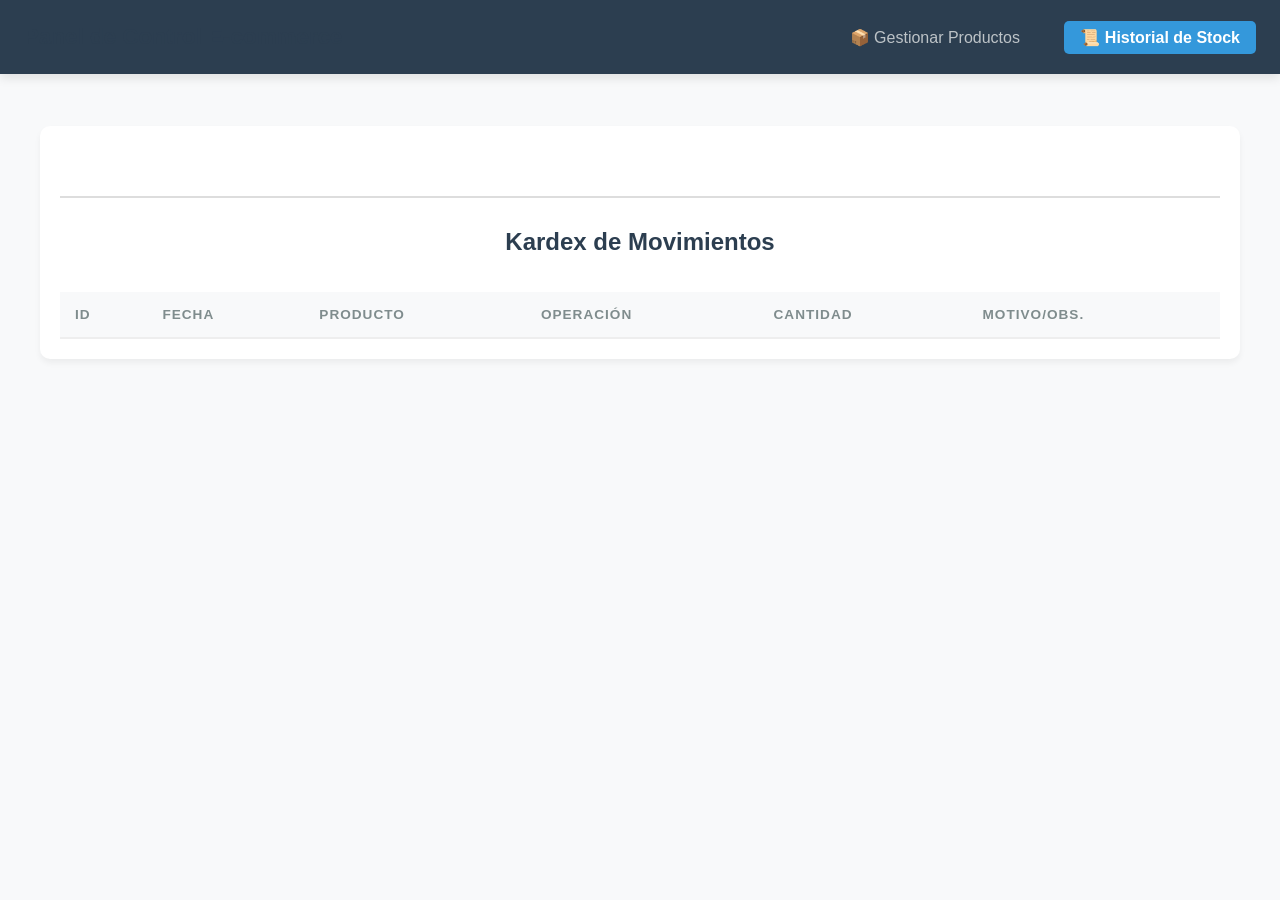
==== frontend/historial.html @ 0f8ea8fa "Mejoras a la UX/UI y agregacion del apartado de Kardex con respecto al control de los stocks" ====
<!DOCTYPE html>
<html lang="es">
<head>
    <meta charset="UTF-8">
    <meta name="viewport" content="width=device-width, initial-scale=1.0">
    <title>Admin - Historial de Inventario</title>
    <link rel="stylesheet" href="css/styles.css">
</head>
<body>
    <header class="admin-header">
        <h1>Panel de Control E-commerce</h1>
        <nav>
            <a href="index.html" class="btn-nav">📦 Gestionar Productos</a>
            <a href="historial.html" class="btn-nav active">📜 Historial de Stock</a>
        </nav>
    </header>

    <main class="container">
        <section class="table-section">
            <h2>Kardex de Movimientos</h2>
            <div class="table-wrapper">
                <table>
                    <thead>
                        <tr>
                            <th>ID</th>
                            <th>Fecha</th>
                            <th>Producto</th>
                            <th>Operación</th>
                            <th>Cantidad</th>
                            <th>Motivo/Obs.</th>
                        </tr>
                    </thead>
                    <tbody id="lista-historial">
                        </tbody>
                </table>
            </div>
        </section>
    </main>

    <script src="js/historial.js"></script>
</body>
</html>
---- frontend/css/styles.css ----
/* Estilos para la Navbar */
.navbar {
    background-color: #2c3e50;
    padding: 1rem 0;
    color: white;
    margin-bottom: 2rem;
    box-shadow: 0 2px 5px rgba(0,0,0,0.1);
    
    /* SEGURIDAD DE ANCHO TOTAL */
    width: 100%;
    margin-top: 0;
}

.nav-container {
    max-width: 1200px;
    margin: 0 auto;
    display: flex;
    justify-content: space-between;
    align-items: center;
    padding: 0 20px;
}

.logo {
    font-size: 1.5rem;
    font-weight: bold;
}

.nav-links a {
    color: #bdc3c7;
    text-decoration: none;
    margin-left: 20px;
    font-weight: 500;
    transition: color 0.3s;
}

.nav-links a:hover, .nav-links a.active {
    color: white;
    border-bottom: 2px solid #3498db;
}

.container {
    max-width: 1200px;
    margin: 0 auto;
    padding: 20px;
}

/* --- CONFIGURACIÓN GENERAL --- */
body {
    font-family: 'Segoe UI', Roboto, Helvetica, Arial, sans-serif;
    background-color: #f8f9fa;
    margin: 0;
    padding: 0px;
    color: #333;
}



h1, h2 {
    text-align: center;
    color: #2c3e50;
}

/* --- CONTENEDOR DE PRODUCTOS --- */
#contenedor-productos {
    display: flex;
    gap: 25px;
    flex-wrap: wrap;
    justify-content: center;
    padding: 20px 0;
}

/* --- TARJETA DE PRODUCTO (CARD) --- */
.card {
    background: white;
    width: 240px;
    border-radius: 12px;
    overflow: hidden; /* Para que la imagen respete el radio del borde */
    box-shadow: 0 4px 15px rgba(0,0,0,0.1);
    display: flex;
    flex-direction: column;
    transition: transform 0.3s ease, box-shadow 0.3s ease;
}

.card:hover {
    transform: translateY(-5px);
    box-shadow: 0 8px 25px rgba(0,0,0,0.15);
}

/* --- IMAGEN DEL PRODUCTO --- */
.card img {
    width: 100%;
    height: 180px;
    object-fit: contain; /* Evita que la imagen se deforme */
    background-color: #fff;
    padding: 10px;
    box-sizing: border-box;
    border-bottom: 1px solid #f0f0f0;
    min-height: 180px; 
}

/* --- CUERPO DE LA TARJETA --- */
.card-body {
    padding: 15px;
    display: flex;
    flex-direction: column;
    gap: 8px;
}

.card h3 {
    margin: 0;
    font-size: 1.1rem;
    color: #1a1a1a;
    min-height: 2.8em; /* Reserva espacio para nombres largos */
}

.categoria span {
    background: #e9ecef;
    padding: 4px 12px;
    border-radius: 20px;
    font-size: 0.75rem;
    font-weight: bold;
    color: #6c757d;
    text-transform: uppercase;
}

.precio {
    font-size: 1.25rem;
    font-weight: bold;
    color: #28a745;
    margin: 5px 0;
}

/* --- PIE DE LA TARJETA (BOTONES) --- */
.card-footer {
    padding: 15px;
    display: flex;
    flex-direction: column;
    gap: 10px;
    margin-top: auto; 
}


.btn-comprar {
    width: 100%;
    padding: 10px;
    background-color: #007bff;
    color: white;
    border: none;
    border-radius: 8px;
    font-weight: 600;
    cursor: pointer;
    transition: background 0.3s;
}

.btn-comprar:hover {
    background-color: #0056b3;
}


.acciones-admin {
    display: flex;
    justify-content: center;
    gap: 10px;
    margin-top: 5px;
}

.btn-icon {
    flex: 1;
    display: flex;
    align-items: center;
    justify-content: center;
    padding: 8px;
    border: none;
    border-radius: 8px;
    cursor: pointer;
    width: 35px;
    height: 35px;
    transition: opacity 0.2s, transform 0.2s;
}

.btn-icon:hover {
    opacity: 0.9;
    transform: scale(1.05);
}

.btn-icon img {
    width: 18px !important; 
    height: 18px !important;
    border: none !important;
    padding: 0 !important;
    background: transparent !important;
}

.btn-editar { background-color: #ffc107; }
.btn-eliminar { background-color: #dc3545; }


h2 {
    margin-top: 50px;
    border-top: 2px solid #ddd;
    padding-top: 30px;
}

.form-container {
    max-width: 400px;
    margin: 0 auto 50px auto;
    display: flex;
    flex-direction: column;
    gap: 10px;
    background: white;
    padding: 20px;
    border-radius: 10px;
    box-shadow: 0 2px 10px rgba(0,0,0,0.05);
}


@keyframes spin {
    to { transform: rotate(360deg); }
}

.spinner {
    display: inline-block;
    width: 12px;
    height: 12px;
    border: 2px solid rgba(255,255,255,.3);
    border-radius: 50%;
    border-top-color: #fff;
    animation: spin 0.8s linear infinite;
    margin-left: 8px;
    vertical-align: middle;
}


.form-container button {
    transition: background-color 0.3s ease, transform 0.2s ease;
}

.form-container button:disabled {
    cursor: not-allowed;
    opacity: 0.8;
}

input, select {
    padding: 10px;
    border: 1px solid #ccc;
    border-radius: 5px;
    font-size: 1rem;
}

button[onclick="agregarProducto()"] {
    background-color: #28a745;
    color: white;
    font-weight: bold;
    padding: 12px;
    border: none;
    border-radius: 5px;
    cursor: pointer;
}


/* Contenedor de notificaciones */
#toast-container {
    position: fixed;
    top: 20px;
    right: 20px;
    z-index: 1000;
}

.toast {
    background-color: #333;
    color: white;
    padding: 12px 24px;
    border-radius: 8px;
    margin-bottom: 10px;
    box-shadow: 0 4px 12px rgba(0,0,0,0.15);
    display: flex;
    align-items: center;
    animation: slideIn 0.3s ease, fadeOut 0.5s ease 2.5s forwards;
    min-width: 200px;
}

.toast.success { border-left: 5px solid #28a745; }
.toast.error { border-left: 5px solid #dc3545; }
.toast.warning { border-left: 5px solid #ffc107; }

@keyframes slideIn {
    from { transform: translateX(100%); opacity: 0; }
    to { transform: translateX(0); opacity: 1; }
}

@keyframes fadeOut {
    to { opacity: 0; transform: translateY(-20px); }
}

.search-container {
    margin: 20px 0;
    text-align: center;
}

#buscador {
    width: 80%;
    max-width: 500px;
    padding: 12px 20px;
    border-radius: 25px;
    border: 1px solid #ddd;
    outline: none;
    transition: box-shadow 0.3s ease;
}

#buscador:focus {
    box-shadow: 0 0 8px rgba(0, 123, 255, 0.5);
}

/*Estilos del stock*/
.stock-bajo {
    color: #dc3545; /* Rojo */
    font-weight: bold;
}

.stock-normal {
    color: #28a745; /* Verde */
}

/* Estilo para el botón de surtir */
.btn-surtir {
    background-color: #17a2b8; /* Azul cyan profesional */
}


/*ESTILOS DE LAS ACCIONES DE ADMINISTRADOR */
.admin-actions {
    display: flex;
    justify-content: center;
    margin: 30px 0;
}

.btn-principal {
    background-color: #27ae60;
    color: white;
    padding: 14px 28px;
    border: none;
    border-radius: 50px; /* Estilo redondeado moderno */
    font-size: 1rem;
    font-weight: bold;
    cursor: pointer;
    box-shadow: 0 4px 15px rgba(39, 174, 96, 0.3);
    transition: all 0.3s ease;
}

.btn-principal:hover {
    transform: translateY(-2px);
    background-color: #2ecc71;
    box-shadow: 0 6px 20px rgba(39, 174, 96, 0.4);
}

/* --- ESTILOS DEL MODAL --- */
.modal {
    display: none; 
    position: fixed; 
    z-index: 2000; 
    left: 0;
    top: 0;
    width: 100%;
    height: 100%;
    background-color: rgba(44, 62, 80, 0.7); /* Color del Navbar con transparencia */
    backdrop-filter: blur(5px); /* Efecto desenfoque */
}

.modal-content {
    background-color: #fff;
    margin: 10vh auto;
    padding: 40px;
    border-radius: 20px;
    width: 90%;
    max-width: 500px;
    box-shadow: 0 15px 35px rgba(0,0,0,0.2);
    position: relative;
    animation: zoomIn 0.3s ease;
}

@keyframes zoomIn {
    from { transform: scale(0.9); opacity: 0; }
    to { transform: scale(1); opacity: 1; }
}

.close {
    position: absolute;
    right: 25px;
    top: 20px;
    font-size: 28px;
    color: #95a5a6;
    cursor: pointer;
    transition: color 0.2s;
}

.close:hover {
    color: #e74c3c;
}

/* --- FORMULARIO DENTRO DEL MODAL --- */
.form-container-modal {
    display: flex;
    flex-direction: column;
    gap: 15px;
    margin-top: 20px;
}

.form-container-modal h2 {
    margin-bottom: 10px;
    border: none;
    padding: 0;
}

.form-container-modal .row {
    display: flex;
    gap: 15px;
}

.form-container-modal .row input, 
.form-container-modal .row select {
    flex: 1;
}

.form-container-modal input, 
.form-container-modal select {
    padding: 12px 15px;
    border: 1.5px solid #eee;
    border-radius: 10px;
    font-size: 1rem;
    outline: none;
    transition: border-color 0.3s;
}

.form-container-modal input:focus {
    border-color: #3498db;
}

.btn-guardar {
    background-color: #2c3e50;
    color: white;
    padding: 15px;
    border: none;
    border-radius: 10px;
    font-weight: bold;
    font-size: 1rem;
    cursor: pointer;
    margin-top: 10px;
    transition: background 0.3s;
}

.btn-guardar:hover {
    background-color: #34495e;
}



/*ESTILOS DEL PANEL DE GESTION*/
/* Header Administrativo */
.admin-header {
    background-color: #2c3e50;
    color: white;
    padding: 1.5rem;
    display: flex;
    justify-content: space-between;
    align-items: center;
    box-shadow: 0 4px 10px rgba(0,0,0,0.1);
}

.admin-header h1 {
    font-size: 1.4rem;
    margin: 0;
}

.btn-nav {
    color: #bdc3c7;
    text-decoration: none;
    margin-left: 1.5rem;
    padding: 0.5rem 1rem;
    border-radius: 5px;
    transition: all 0.3s;
}

.btn-nav:hover {
    color: white;
    background-color: rgba(255,255,255,0.1);
}

.btn-nav.active {
    color: white;
    background-color: #3498db;
    font-weight: bold;
}

.table-section {
    margin-top: 2rem;
    background: white;
    padding: 20px;
    border-radius: 10px;
    box-shadow: 0 4px 6px rgba(0,0,0,0.05);
}

.table-wrapper {
    overflow-x: auto; /* Permite scroll horizontal en celulares */
}

table {
    width: 100%;
    border-collapse: collapse;
    margin-top: 1rem;
    font-family: 'Segoe UI', Tahoma, Geneva, Verdana, sans-serif;
}

th {
    background-color: #f8f9fa;
    color: #7f8c8d;
    text-transform: uppercase;
    font-size: 0.85rem;
    letter-spacing: 1px;
    padding: 15px;
    border-bottom: 2px solid #eee;
    text-align: left;
}

td {
    padding: 15px;
    border-bottom: 1px solid #f1f1f1;
    color: #34495e;
    font-size: 0.95rem;
}

tr:hover {
    background-color: #fcfcfc;
}

/* Colores para las operaciones */
.badge {
    padding: 5px 10px;
    border-radius: 15px;
    font-size: 0.75rem;
    font-weight: bold;
}

.badge.entrada {
    background-color: #d4edda;
    color: #155724;
}

.badge.salida {
    background-color: #f8d7da;
    color: #721c24;
}

/* Resaltar la cantidad */
.cantidad-positiva {
    color: #27ae60;
    font-weight: bold;
}

.cantidad-negativa {
    color: #e74c3c;
    font-weight: bold;
}
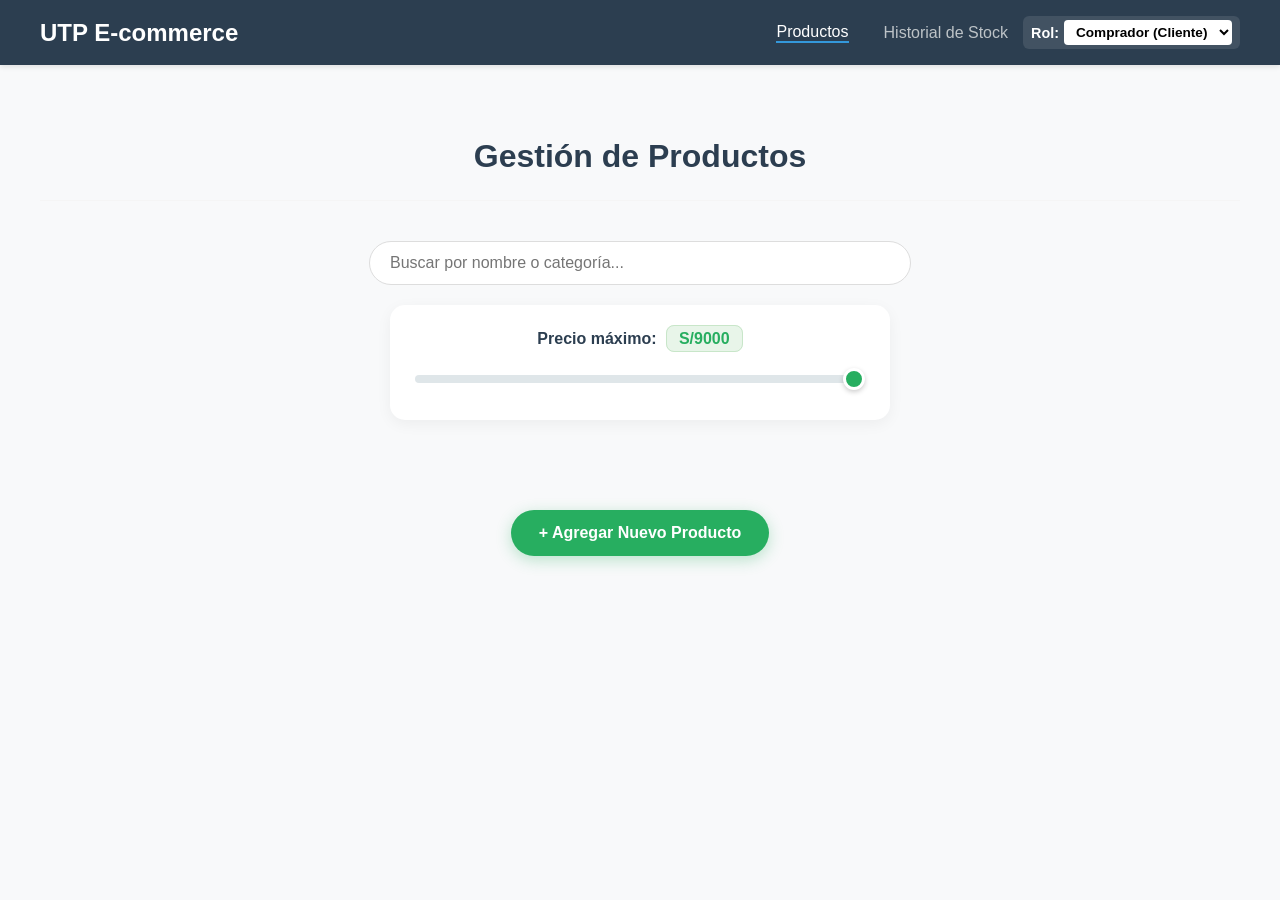
==== commit 4e12dbbe: "agregando los patrones del curso" ====
--- a/frontend/historial.html
+++ b/frontend/historial.html
@@ -9,9 +9,18 @@
 <body>
     <header class="admin-header">
         <h1>Panel de Control E-commerce</h1>
-        <nav>
-            <a href="index.html" class="btn-nav">📦 Gestionar Productos</a>
-            <a href="historial.html" class="btn-nav active">📜 Historial de Stock</a>
+        <nav style="display: flex; align-items: center; gap: 15px;">
+            <a href="index.html" class="btn-nav">Gestionar Productos</a>
+            <a href="historial.html" id="nav-historial" class="btn-nav active">Historial de Stock</a>
+            
+            <!-- Selector de Rol (Sin emojis) -->
+            <div class="rol-selector-container" style="display: flex; align-items: center; gap: 5px; background: rgba(255,255,255,0.15); padding: 4px 8px; border-radius: 6px;">
+                <label for="rol-select" style="color: white; font-weight: bold; font-size: 0.9rem;">Rol:</label>
+                <select id="rol-select" onchange="cambiarRolDeSesion(this.value)" style="padding: 4px 8px; border-radius: 4px; border: none; font-weight: bold; background: #fff; cursor: pointer; font-size: 0.85rem; color: #333;">
+                    <option value="CLIENTE">Comprador (Cliente)</option>
+                    <option value="ADMIN">Administrador</option>
+                </select>
+            </div>
         </nav>
     </header>
 
--- a/frontend/css/styles.css
+++ b/frontend/css/styles.css
@@ -292,6 +292,136 @@
     to { opacity: 0; transform: translateY(-20px); }
 }
 
+
+/*ESTILOS FILTRO POR CATEGORIA*/
+.filtros-seccion {
+    margin-top: 25px;
+    padding-top: 20px;
+    border-top: 1px solid #f5f5f5;
+}
+
+.filter-container {
+    display: flex;
+    justify-content: center;
+    gap: 10px;
+    flex-wrap: wrap;
+}
+
+.filter-btn {
+    padding: 8px 20px;
+    border: 2px solid #007bff;
+    background-color: white;
+    color: #007bff;
+    border-radius: 25px;
+    cursor: pointer;
+    font-weight: bold;
+    transition: all 0.3s ease;
+}
+
+.filter-btn:hover {
+    background-color: #f0f7ff;
+}
+
+.filter-btn.active {
+    background-color: #007bff;
+    color: white;
+    box-shadow: 0 4px 10px rgba(0, 123, 255, 0.3);
+}
+
+
+/* --- CONTENEDOR DEL SLIDER DE PRECIO --- */
+.precio-filtro-container {
+    max-width: 500px;
+    margin: 20px auto; /* Centra el bloque entero horizontalmente */
+    padding: 25px;     /* Espacio interno para que nada toque los bordes */
+    background: #ffffff;
+    border-radius: 15px;
+    box-shadow: 0 4px 15px rgba(0,0,0,0.05);
+    box-sizing: border-box; /* CRÍTICO: asegura que el padding no estire el div */
+    display: flex;
+    flex-direction: column;
+    align-items: center;    /* Centra los hijos (label e input) */
+}
+
+.precio-filtro-container label {
+    display: block;
+    margin-bottom: 15px;
+    font-weight: 600;
+    color: #2c3e50;
+    font-size: 1rem;
+}
+
+#precioMaxLabel {
+    background: #e8f5e9; /* Verde suave de fondo */
+    color: #27ae60;    /* Verde profesional */
+    padding: 4px 12px;
+    border-radius: 8px;
+    font-weight: bold;
+    margin-left: 5px;
+    border: 1px solid #c8e6c9;
+}
+
+/* --- ESTILOS DEL INPUT RANGE (EL SLIDER) --- */
+input[type=range] {
+    -webkit-appearance: none; /* Quita el estilo por defecto */
+    width: 100%;
+    background: transparent;
+    cursor: pointer;
+    border: none;
+}
+
+input[type=range]:focus {
+    outline: none;
+}
+
+/* La línea/pista del slider (Chrome, Safari, Edge) */
+input[type=range]::-webkit-slider-runnable-track {
+    width: 100%;
+    height: 8px;
+    background: #dfe6e9;
+    border-radius: 5px;
+    transition: background 0.3s;
+}
+
+/* El círculo/botón del slider (Chrome, Safari, Edge) */
+input[type=range]::-webkit-slider-thumb {
+    -webkit-appearance: none;
+    height: 22px;
+    width: 22px;
+    border-radius: 50%;
+    background: #27ae60;
+    border: 3px solid #ffffff;
+    box-shadow: 0 2px 5px rgba(0,0,0,0.2);
+    margin-top: -7px; /* Centra el botón sobre la línea */
+    transition: transform 0.2s ease, background 0.2s ease;
+}
+
+/* Efecto hover al tocar el botón */
+input[type=range]:active::-webkit-slider-thumb {
+    transform: scale(1.2);
+    background: #219150;
+}
+
+/* La línea/pista (Firefox) */
+input[type=range]::-moz-range-track {
+    width: 100%;
+    height: 8px;
+    background: #dfe6e9;
+    border-radius: 5px;
+}
+
+/* El botón (Firefox) */
+input[type=range]::-moz-range-thumb {
+    height: 18px;
+    width: 18px;
+    border-radius: 50%;
+    background: #27ae60;
+    border: 3px solid #ffffff;
+    box-shadow: 0 2px 5px rgba(0,0,0,0.2);
+    cursor: pointer;
+}
+
+
 .search-container {
     margin: 20px 0;
     text-align: center;
